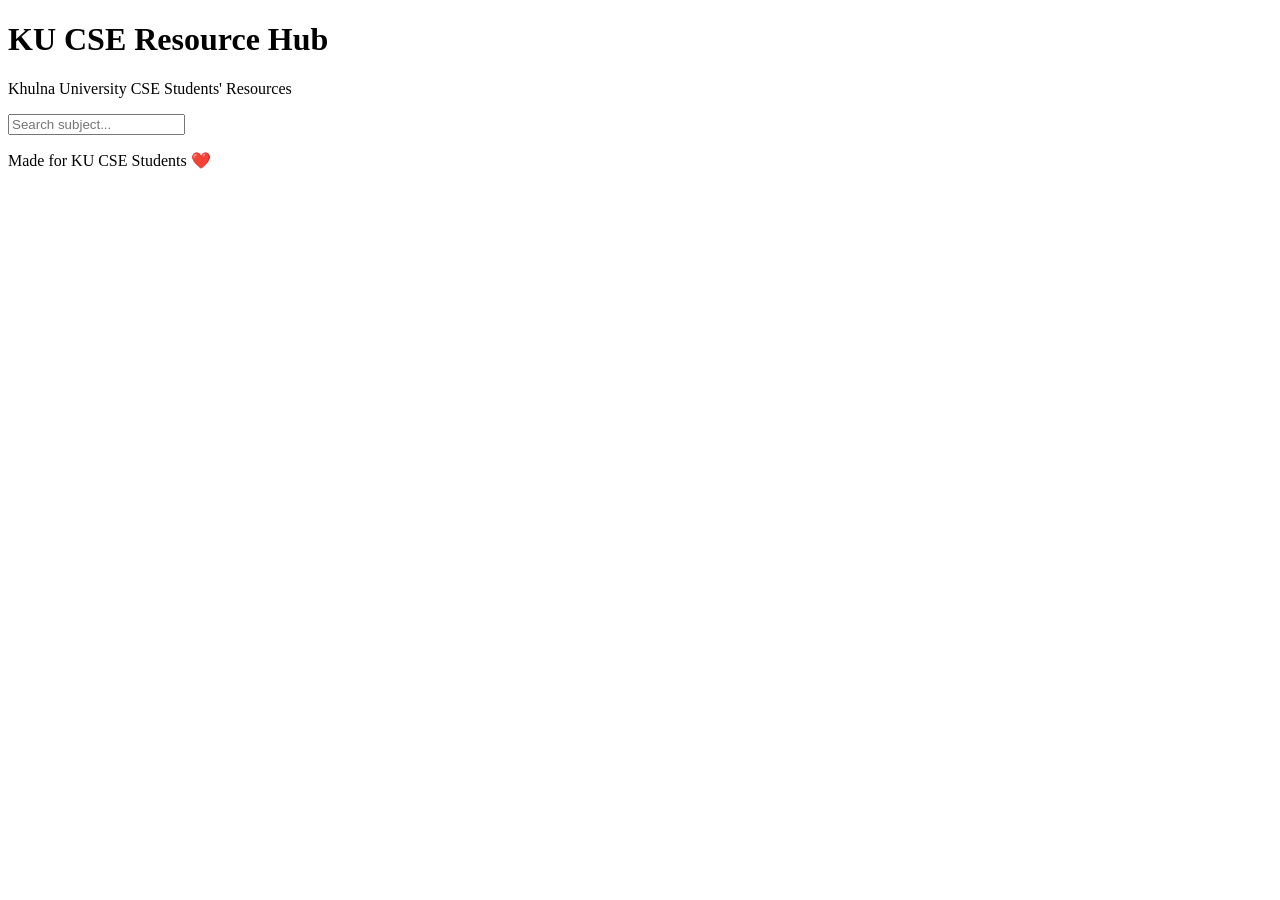
==== index.html @ 55532916 "Add initial HTML structure for resource hub" ====
<!DOCTYPE html>
<html lang="en">
<head>
    <meta charset="UTF-8">
    <meta name="viewport" content="width=device-width, initial-scale=1.0">
    <title>KU CSE Resource Hub</title>
    <link rel="stylesheet" href="style.css">
</head>
<body>

    <header>
        <h1>KU CSE Resource Hub</h1>
        <p>Khulna University CSE Students' Resources</p>
    </header>

    <section class="search-section">
        <input type="text" id="searchBox" placeholder="Search subject...">
    </section>

    <section id="resourceContainer" class="resource-container">
    </section>

    <footer>
        <p>Made for KU CSE Students ❤️</p>
    </footer>

    <script src="script.js"></script>
</body>
</html>
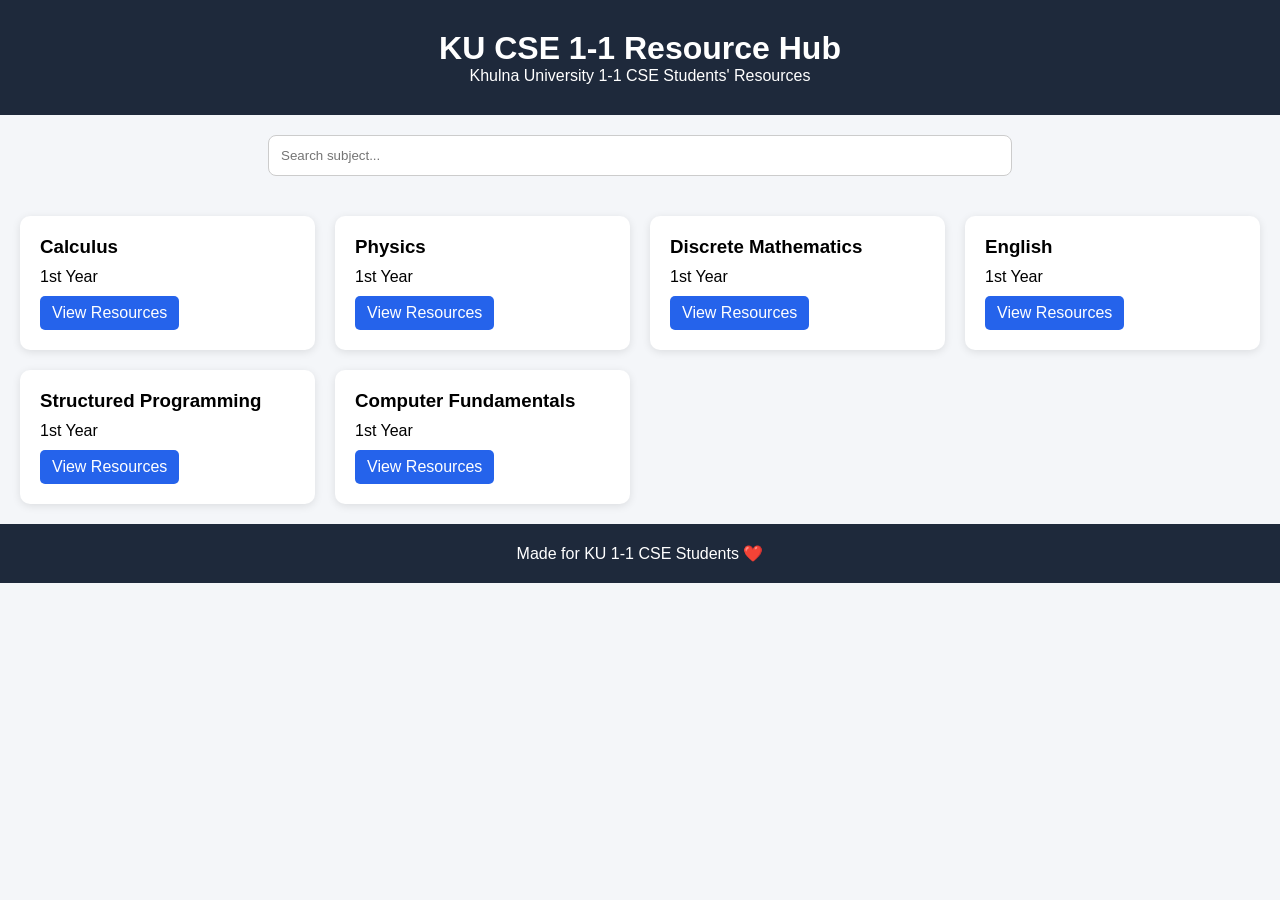
==== commit 3384c750: "Update header and footer for 1-1 CSE resources" ====
--- a/index.html
+++ b/index.html
@@ -9,8 +9,8 @@
 <body>
 
     <header>
-        <h1>KU CSE Resource Hub</h1>
-        <p>Khulna University CSE Students' Resources</p>
+        <h1>KU CSE 1-1 Resource Hub</h1>
+        <p>Khulna University 1-1 CSE Students' Resources</p>
     </header>
 
     <section class="search-section">
@@ -21,7 +21,7 @@
     </section>
 
     <footer>
-        <p>Made for KU CSE Students ❤️</p>
+        <p>Made for KU 1-1 CSE Students ❤️</p>
     </footer>
 
     <script src="script.js"></script>
--- a/style.css
+++ b/style.css
@@ -0,0 +1,67 @@
+*{
+    margin:0;
+    padding:0;
+    box-sizing:border-box;
+    font-family:Arial, sans-serif;
+}
+
+body{
+    background:#f4f6f9;
+}
+
+header{
+    background:#1e293b;
+    color:white;
+    text-align:center;
+    padding:30px;
+}
+
+.search-section{
+    text-align:center;
+    margin:20px;
+}
+
+#searchBox{
+    width:60%;
+    padding:12px;
+    border:1px solid #ccc;
+    border-radius:8px;
+}
+
+.resource-container{
+    display:grid;
+    grid-template-columns:repeat(auto-fit,minmax(250px,1fr));
+    gap:20px;
+    padding:20px;
+}
+
+.card{
+    background:white;
+    padding:20px;
+    border-radius:10px;
+    box-shadow:0 2px 8px rgba(0,0,0,0.1);
+}
+
+.card h3{
+    margin-bottom:10px;
+}
+
+.card p{
+    margin-bottom:10px;
+}
+
+.card a{
+    text-decoration:none;
+    color:white;
+    background:#2563eb;
+    padding:8px 12px;
+    border-radius:5px;
+    display:inline-block;
+}
+
+footer{
+    text-align:center;
+    padding:20px;
+    background:#1e293b;
+    color:white;
+}
